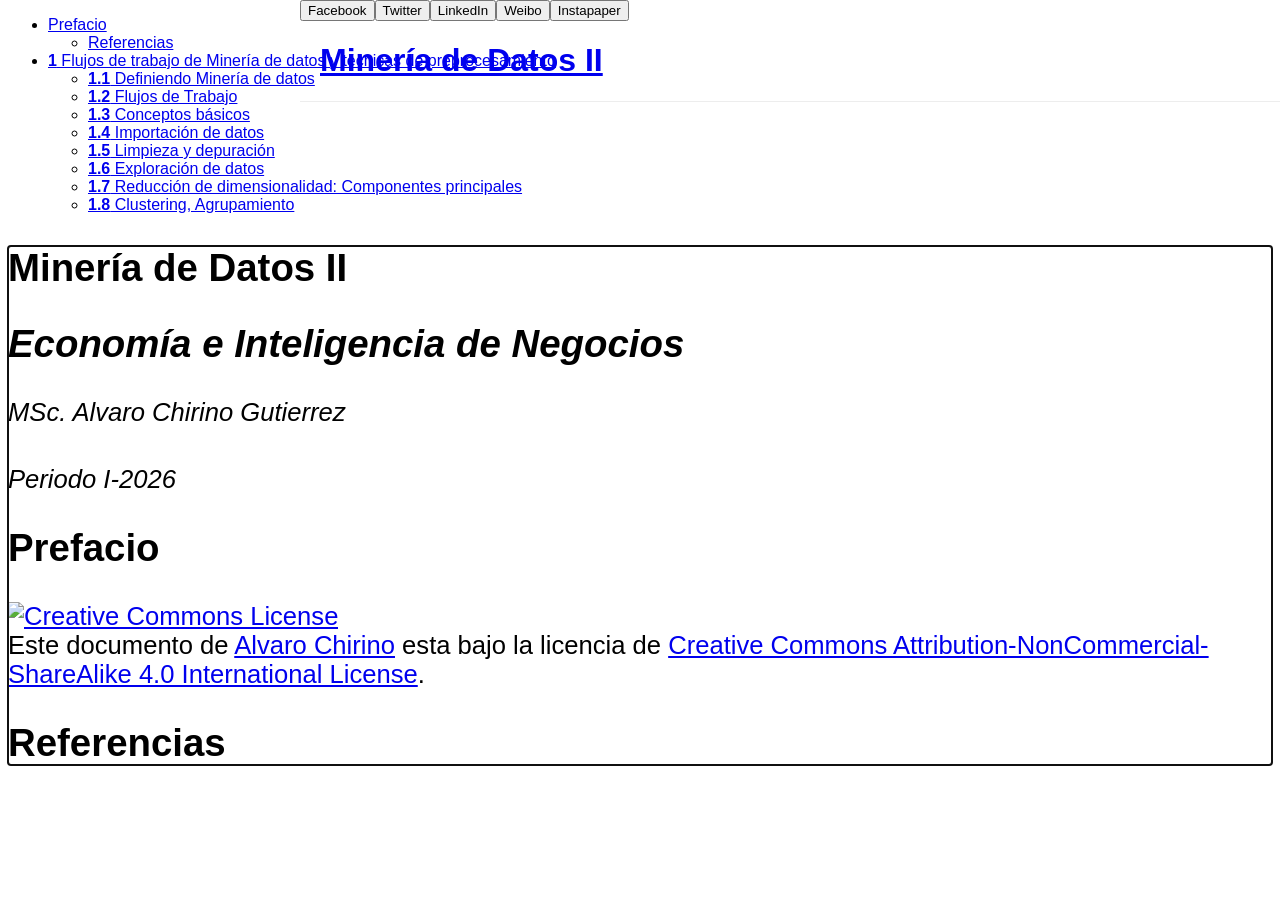
==== _book/index.html @ 36ab5aa5 "update0" ====
<!DOCTYPE html>
<html lang="" xml:lang="">
<head>

  <meta charset="utf-8" />
  <meta http-equiv="X-UA-Compatible" content="IE=edge" />
  <title>Minería de Datos II</title>
  <meta name="description" content="Apuntes para la materia de Minería de Datos II" />
  <meta name="generator" content="bookdown 0.37 and GitBook 2.6.7" />

  <meta property="og:title" content="Minería de Datos II" />
  <meta property="og:type" content="book" />
  
  <meta property="og:description" content="Apuntes para la materia de Minería de Datos II" />
  <meta name="github-repo" content="alvarolimber/md26" />

  <meta name="twitter:card" content="summary" />
  <meta name="twitter:title" content="Minería de Datos II" />
  
  <meta name="twitter:description" content="Apuntes para la materia de Minería de Datos II" />
  

<meta name="author" content="MSc. Alvaro Chirino Gutierrez" />



  <meta name="viewport" content="width=device-width, initial-scale=1" />
  <meta name="apple-mobile-web-app-capable" content="yes" />
  <meta name="apple-mobile-web-app-status-bar-style" content="black" />
  
  

<link rel="next" href="flujos-de-trabajo-de-minería-de-datos-y-técnicas-de-preprocesamiento.html"/>
<script src="libs/jquery-3.6.0/jquery-3.6.0.min.js"></script>
<script src="https://cdn.jsdelivr.net/npm/fuse.js@6.4.6/dist/fuse.min.js"></script>
<link href="libs/gitbook-2.6.7/css/style.css" rel="stylesheet" />
<link href="libs/gitbook-2.6.7/css/plugin-table.css" rel="stylesheet" />
<link href="libs/gitbook-2.6.7/css/plugin-bookdown.css" rel="stylesheet" />
<link href="libs/gitbook-2.6.7/css/plugin-highlight.css" rel="stylesheet" />
<link href="libs/gitbook-2.6.7/css/plugin-search.css" rel="stylesheet" />
<link href="libs/gitbook-2.6.7/css/plugin-fontsettings.css" rel="stylesheet" />
<link href="libs/gitbook-2.6.7/css/plugin-clipboard.css" rel="stylesheet" />








<link href="libs/anchor-sections-1.1.0/anchor-sections.css" rel="stylesheet" />
<link href="libs/anchor-sections-1.1.0/anchor-sections-hash.css" rel="stylesheet" />
<script src="libs/anchor-sections-1.1.0/anchor-sections.js"></script>


<style type="text/css">
html { -webkit-text-size-adjust: 100%; }
pre > code.sourceCode { white-space: pre; position: relative; }
pre > code.sourceCode > span { display: inline-block; line-height: 1.25; }
pre > code.sourceCode > span:empty { height: 1.2em; }
.sourceCode { overflow: visible; }
code.sourceCode > span { color: inherit; text-decoration: inherit; }
pre.sourceCode { margin: 0; }
@media screen {
div.sourceCode { overflow: auto; }
}
@media print {
pre > code.sourceCode { white-space: pre-wrap; }
pre > code.sourceCode > span { text-indent: -5em; padding-left: 5em; }
}
pre.numberSource code
  { counter-reset: source-line 0; }
pre.numberSource code > span
  { position: relative; left: -4em; counter-increment: source-line; }
pre.numberSource code > span > a:first-child::before
  { content: counter(source-line);
    position: relative; left: -1em; text-align: right; vertical-align: baseline;
    border: none; display: inline-block;
    -webkit-touch-callout: none; -webkit-user-select: none;
    -khtml-user-select: none; -moz-user-select: none;
    -ms-user-select: none; user-select: none;
    padding: 0 4px; width: 4em;
    color: #aaaaaa;
  }
pre.numberSource { margin-left: 3em; border-left: 1px solid #aaaaaa;  padding-left: 4px; }
div.sourceCode
  {   }
@media screen {
pre > code.sourceCode > span > a:first-child::before { text-decoration: underline; }
}
code span.al { color: #ff0000; font-weight: bold; } /* Alert */
code span.an { color: #60a0b0; font-weight: bold; font-style: italic; } /* Annotation */
code span.at { color: #7d9029; } /* Attribute */
code span.bn { color: #40a070; } /* BaseN */
code span.bu { color: #008000; } /* BuiltIn */
code span.cf { color: #007020; font-weight: bold; } /* ControlFlow */
code span.ch { color: #4070a0; } /* Char */
code span.cn { color: #880000; } /* Constant */
code span.co { color: #60a0b0; font-style: italic; } /* Comment */
code span.cv { color: #60a0b0; font-weight: bold; font-style: italic; } /* CommentVar */
code span.do { color: #ba2121; font-style: italic; } /* Documentation */
code span.dt { color: #902000; } /* DataType */
code span.dv { color: #40a070; } /* DecVal */
code span.er { color: #ff0000; font-weight: bold; } /* Error */
code span.ex { } /* Extension */
code span.fl { color: #40a070; } /* Float */
code span.fu { color: #06287e; } /* Function */
code span.im { color: #008000; font-weight: bold; } /* Import */
code span.in { color: #60a0b0; font-weight: bold; font-style: italic; } /* Information */
code span.kw { color: #007020; font-weight: bold; } /* Keyword */
code span.op { color: #666666; } /* Operator */
code span.ot { color: #007020; } /* Other */
code span.pp { color: #bc7a00; } /* Preprocessor */
code span.sc { color: #4070a0; } /* SpecialChar */
code span.ss { color: #bb6688; } /* SpecialString */
code span.st { color: #4070a0; } /* String */
code span.va { color: #19177c; } /* Variable */
code span.vs { color: #4070a0; } /* VerbatimString */
code span.wa { color: #60a0b0; font-weight: bold; font-style: italic; } /* Warning */
</style>

<style type="text/css">
  
  div.hanging-indent{margin-left: 1.5em; text-indent: -1.5em;}
</style>
<style type="text/css">
/* Used with Pandoc 2.11+ new --citeproc when CSL is used */
div.csl-bib-body { }
div.csl-entry {
  clear: both;
  margin-bottom: 0em;
}
.hanging div.csl-entry {
  margin-left:2em;
  text-indent:-2em;
}
div.csl-left-margin {
  min-width:2em;
  float:left;
}
div.csl-right-inline {
  margin-left:2em;
  padding-left:1em;
}
div.csl-indent {
  margin-left: 2em;
}
</style>

</head>

<body>



  <div class="book without-animation with-summary font-size-2 font-family-1" data-basepath=".">

    <div class="book-summary">
      <nav role="navigation">

<ul class="summary">
<li class="chapter" data-level="" data-path="index.html"><a href="index.html"><i class="fa fa-check"></i>Prefacio</a>
<ul>
<li class="chapter" data-level="" data-path="index.html"><a href="index.html#referencias"><i class="fa fa-check"></i>Referencias</a></li>
</ul></li>
<li class="chapter" data-level="1" data-path="index.html"><a href="#flujos-de-trabajo-de-miner%C3%ADa-de-datos-y-t%C3%A9cnicas-de-preprocesamiento"><i class="fa fa-check"></i><b>1</b> Flujos de trabajo de Minería de datos y técnicas de preprocesamiento</a>
<ul>
<li class="chapter" data-level="1.1" data-path="index.html"><a href="#definiendo-miner%C3%ADa-de-datos"><i class="fa fa-check"></i><b>1.1</b> Definiendo Minería de datos</a>
<ul>
<li class="chapter" data-level="1.1.1" data-path="index.html"><a href="#motivaci%C3%B3n-para-la-miner%C3%ADa-de-datos"><i class="fa fa-check"></i><b>1.1.1</b> Motivación para la Minería de datos</a></li>
</ul></li>
<li class="chapter" data-level="1.2" data-path="flujos-de-trabajo-de-minería-de-datos-y-técnicas-de-preprocesamiento.html"><a href="flujos-de-trabajo-de-minería-de-datos-y-técnicas-de-preprocesamiento.html"><i class="fa fa-check"></i><b>1.2</b> Flujos de Trabajo</a>
<ul>
<li class="chapter" data-level="1.2.1" data-path="flujos-de-trabajo-de-minería-de-datos-y-técnicas-de-preprocesamiento.html"><a href="flujos-de-trabajo-de-minería-de-datos-y-técnicas-de-preprocesamiento.html#kdd-knowledge-discovery-in-databases"><i class="fa fa-check"></i><b>1.2.1</b> KDD (Knowledge Discovery in Databases)</a></li>
<li class="chapter" data-level="1.2.2" data-path="flujos-de-trabajo-de-minería-de-datos-y-técnicas-de-preprocesamiento.html"><a href="flujos-de-trabajo-de-minería-de-datos-y-técnicas-de-preprocesamiento.html#crisp-dm-cross-industry-standard-process-for-data-mining"><i class="fa fa-check"></i><b>1.2.2</b> CRISP-DM (Cross-Industry Standard Process for Data Mining)</a></li>
<li class="chapter" data-level="1.2.3" data-path="flujos-de-trabajo-de-minería-de-datos-y-técnicas-de-preprocesamiento.html"><a href="flujos-de-trabajo-de-minería-de-datos-y-técnicas-de-preprocesamiento.html#semma"><i class="fa fa-check"></i><b>1.2.3</b> SEMMA</a></li>
<li class="chapter" data-level="1.2.4" data-path="flujos-de-trabajo-de-minería-de-datos-y-técnicas-de-preprocesamiento.html"><a href="flujos-de-trabajo-de-minería-de-datos-y-técnicas-de-preprocesamiento.html#osemn"><i class="fa fa-check"></i><b>1.2.4</b> OSEMN</a></li>
</ul></li>
<li class="chapter" data-level="1.3" data-path="index.html"><a href="#conceptos-b%C3%A1sicos"><i class="fa fa-check"></i><b>1.3</b> Conceptos básicos</a></li>
<li class="chapter" data-level="1.4" data-path="index.html"><a href="#importaci%C3%B3n-de-datos"><i class="fa fa-check"></i><b>1.4</b> Importación de datos</a>
<ul>
<li class="chapter" data-level="1.4.1" data-path="flujos-de-trabajo-de-minería-de-datos-y-técnicas-de-preprocesamiento.html"><a href="flujos-de-trabajo-de-minería-de-datos-y-técnicas-de-preprocesamiento.html#pasos-iniciales"><i class="fa fa-check"></i><b>1.4.1</b> Pasos iniciales</a></li>
</ul></li>
<li class="chapter" data-level="1.5" data-path="index.html"><a href="#limpieza-y-depuraci%C3%B3n"><i class="fa fa-check"></i><b>1.5</b> Limpieza y depuración</a>
<ul>
<li class="chapter" data-level="1.5.1" data-path="index.html"><a href="#transformaci%C3%B3n"><i class="fa fa-check"></i><b>1.5.1</b> Transformación</a></li>
</ul></li>
<li class="chapter" data-level="1.6" data-path="index.html"><a href="#exploraci%C3%B3n-de-datos"><i class="fa fa-check"></i><b>1.6</b> Exploración de datos</a>
<ul>
<li class="chapter" data-level="1.6.1" data-path="index.html"><a href="#exploraci%C3%B3n-y-calidad-de-los-datos"><i class="fa fa-check"></i><b>1.6.1</b> Exploración y calidad de los datos</a></li>
</ul></li>
<li class="chapter" data-level="1.7" data-path="index.html"><a href="#reducci%C3%B3n-de-dimensionalidad-componentes-principales"><i class="fa fa-check"></i><b>1.7</b> Reducción de dimensionalidad: Componentes principales</a></li>
<li class="chapter" data-level="1.8" data-path="flujos-de-trabajo-de-minería-de-datos-y-técnicas-de-preprocesamiento.html"><a href="flujos-de-trabajo-de-minería-de-datos-y-técnicas-de-preprocesamiento.html#clustering-agrupamiento"><i class="fa fa-check"></i><b>1.8</b> Clustering, Agrupamiento</a>
<ul>
<li class="chapter" data-level="1.8.1" data-path="flujos-de-trabajo-de-minería-de-datos-y-técnicas-de-preprocesamiento.html"><a href="flujos-de-trabajo-de-minería-de-datos-y-técnicas-de-preprocesamiento.html#medidas-de-disimilaridad"><i class="fa fa-check"></i><b>1.8.1</b> Medidas de (Di)similaridad</a></li>
<li class="chapter" data-level="1.8.2" data-path="index.html"><a href="#m%C3%A9todos-de-clustering"><i class="fa fa-check"></i><b>1.8.2</b> Métodos de clustering</a></li>
<li class="chapter" data-level="1.8.3" data-path="index.html"><a href="#k-center-clustering-no-jer%C3%A1rquicos"><i class="fa fa-check"></i><b>1.8.3</b> K-center Clustering (no jerárquicos)</a></li>
<li class="chapter" data-level="1.8.4" data-path="index.html"><a href="#cluster-jer%C3%A1rquico"><i class="fa fa-check"></i><b>1.8.4</b> Cluster Jerárquico</a></li>
<li class="chapter" data-level="1.8.5" data-path="index.html"><a href="#validaci%C3%B3n-cluster"><i class="fa fa-check"></i><b>1.8.5</b> Validación cluster</a></li>
</ul></li>
</ul></li>
</ul>

      </nav>
    </div>

    <div class="book-body">
      <div class="body-inner">
        <div class="book-header" role="navigation">
          <h1>
            <i class="fa fa-circle-o-notch fa-spin"></i><a href="./">Minería de Datos II</a>
          </h1>
        </div>

        <div class="page-wrapper" tabindex="-1" role="main">
          <div class="page-inner">

            <section class="normal" id="section-">
<div id="header">
<h1 class="title">Minería de Datos II</h1>
<h2 class="subtitle"><em>Economía e Inteligencia de Negocios</em></h2>
<p class="author"><em>MSc. Alvaro Chirino Gutierrez</em></p>
<p class="date"><em>Periodo I-2026</em></p>
</div>
<div id="prefacio" class="section level1 unnumbered hasAnchor">
<h1>Prefacio<a href="index.html#prefacio" class="anchor-section" aria-label="Anchor link to header"></a></h1>
<p><a rel="license" href="http://creativecommons.org/licenses/by-nc-sa/4.0/"><img alt="Creative Commons License" style="border-width:0" src="https://i.creativecommons.org/l/by-nc-sa/4.0/88x31.png" /></a><br />Este documento de <a href="https://twitter/alvarochirinog">Alvaro Chirino</a> esta bajo la licencia de <a rel="license" href="http://creativecommons.org/licenses/by-nc-sa/4.0/">Creative Commons Attribution-NonCommercial-ShareAlike 4.0 International License</a>.</p>
<div id="referencias" class="section level2 unnumbered hasAnchor">
<h2>Referencias<a href="index.html#referencias" class="anchor-section" aria-label="Anchor link to header"></a></h2>

</div>
</div>
            </section>

          </div>
        </div>
      </div>

<a href="flujos-de-trabajo-de-minería-de-datos-y-técnicas-de-preprocesamiento.html" class="navigation navigation-next navigation-unique" aria-label="Next page"><i class="fa fa-angle-right"></i></a>
    </div>
  </div>
<script src="libs/gitbook-2.6.7/js/app.min.js"></script>
<script src="libs/gitbook-2.6.7/js/clipboard.min.js"></script>
<script src="libs/gitbook-2.6.7/js/plugin-search.js"></script>
<script src="libs/gitbook-2.6.7/js/plugin-sharing.js"></script>
<script src="libs/gitbook-2.6.7/js/plugin-fontsettings.js"></script>
<script src="libs/gitbook-2.6.7/js/plugin-bookdown.js"></script>
<script src="libs/gitbook-2.6.7/js/jquery.highlight.js"></script>
<script src="libs/gitbook-2.6.7/js/plugin-clipboard.js"></script>
<script>
gitbook.require(["gitbook"], function(gitbook) {
gitbook.start({
  "sharing": {
    "github": false,
    "facebook": true,
    "twitter": true,
    "linkedin": false,
    "weibo": false,
    "instapaper": false,
    "vk": false,
    "whatsapp": false,
    "all": ["facebook", "twitter", "linkedin", "weibo", "instapaper"]
  },
  "fontsettings": {
    "theme": "white",
    "family": "sans",
    "size": 2
  },
  "edit": {
    "link": null,
    "text": null
  },
  "history": {
    "link": null,
    "text": null
  },
  "view": {
    "link": null,
    "text": null
  },
  "download": null,
  "search": {
    "engine": "fuse",
    "options": null
  },
  "toc": {
    "collapse": "subsection"
  }
});
});
</script>

<!-- dynamically load mathjax for compatibility with self-contained -->
<script>
  (function () {
    var script = document.createElement("script");
    script.type = "text/javascript";
    var src = "true";
    if (src === "" || src === "true") src = "https://cdnjs.cloudflare.com/ajax/libs/mathjax/2.7.9/latest.js?config=TeX-MML-AM_CHTML";
    if (location.protocol !== "file:")
      if (/^https?:/.test(src))
        src = src.replace(/^https?:/, '');
    script.src = src;
    document.getElementsByTagName("head")[0].appendChild(script);
  })();
</script>
</body>

</html>
---- _book/libs/gitbook-2.6.7/css/plugin-table.css ----
.book .book-body .page-wrapper .page-inner section.normal table{display:table;width:100%;border-collapse:collapse;border-spacing:0;overflow:auto}.book .book-body .page-wrapper .page-inner section.normal table td,.book .book-body .page-wrapper .page-inner section.normal table th{padding:6px 13px;border:1px solid #ddd}.book .book-body .page-wrapper .page-inner section.normal table tr{background-color:#fff;border-top:1px solid #ccc}.book .book-body .page-wrapper .page-inner section.normal table tr:nth-child(2n){background-color:#f8f8f8}.book .book-body .page-wrapper .page-inner section.normal table th{font-weight:700}
---- _book/libs/gitbook-2.6.7/css/plugin-bookdown.css ----
.book .book-header h1 {
  padding-left: 20px;
  padding-right: 20px;
}
.book .book-header.fixed {
  position: fixed;
  right: 0;
  top: 0;
  left: 0;
  border-bottom: 1px solid rgba(0,0,0,.07);
}
span.search-highlight {
  background-color: #ffff88;
}
@media (min-width: 600px) {
  .book.with-summary .book-header.fixed {
    left: 300px;
  }
}
@media (max-width: 1240px) {
  .book .book-body.fixed {
    top: 50px;
  }
  .book .book-body.fixed .body-inner {
    top: auto;
  }
}
@media (max-width: 600px) {
  .book.with-summary .book-header.fixed {
    left: calc(100% - 60px);
    min-width: 300px;
  }
  .book.with-summary .book-body {
    transform: none;
    left: calc(100% - 60px);
    min-width: 300px;
  }
  .book .book-body.fixed {
    top: 0;
  }
}

.book .book-body.fixed .body-inner {
  top: 50px;
}
.book .book-body .page-wrapper .page-inner section.normal sub, .book .book-body .page-wrapper .page-inner section.normal sup {
  font-size: 85%;
}

@media print {
  .book .book-summary, .book .book-body .book-header, .fa {
    display: none !important;
  }
  .book .book-body.fixed {
    left: 0px;
  }
  .book .book-body,.book .book-body .body-inner, .book.with-summary {
    overflow: visible !important;
  }
}
.kable_wrapper {
  border-spacing: 20px 0;
  border-collapse: separate;
  border: none;
  margin: auto;
}
.kable_wrapper > tbody > tr > td {
  vertical-align: top;
}
.book .book-body .page-wrapper .page-inner section.normal table tr.header {
  border-top-width: 2px;
}
.book .book-body .page-wrapper .page-inner section.normal table tr:last-child td {
  border-bottom-width: 2px;
}
.book .book-body .page-wrapper .page-inner section.normal table td, .book .book-body .page-wrapper .page-inner section.normal table th {
  border-left: none;
  border-right: none;
}
.book .book-body .page-wrapper .page-inner section.normal table.kable_wrapper > tbody > tr, .book .book-body .page-wrapper .page-inner section.normal table.kable_wrapper > tbody > tr > td {
  border-top: none;
}
.book .book-body .page-wrapper .page-inner section.normal table.kable_wrapper > tbody > tr:last-child > td {
    border-bottom: none;
}

div.theorem, div.lemma, div.corollary, div.proposition, div.conjecture {
  font-style: italic;
}
span.theorem, span.lemma, span.corollary, span.proposition, span.conjecture {
  font-style: normal;
}
div.proof>*:last-child:after {
  content: "\25a2";
  float: right;
}
.header-section-number {
  padding-right: .5em;
}
#header .multi-author {
  margin: 0.5em 0 -0.5em 0;
}
#header .date {
  margin-top: 1.5em;
}
---- _book/libs/gitbook-2.6.7/css/plugin-search.css ----
.book .book-summary .book-search {
  padding: 6px;
  background: transparent;
  position: absolute;
  top: -50px;
  left: 0px;
  right: 0px;
  transition: top 0.5s ease;
}
.book .book-summary .book-search input,
.book .book-summary .book-search input:focus,
.book .book-summary .book-search input:hover {
  width: 100%;
  background: transparent;
  border: 1px solid #ccc;
  box-shadow: none;
  outline: none;
  line-height: 22px;
  padding: 7px 4px;
  color: inherit;
  box-sizing: border-box;
}
.book.with-search .book-summary .book-search {
  top: 0px;
}
.book.with-search .book-summary ul.summary {
  top: 50px;
}
.with-search .summary li[data-level] a[href*=".html#"] {
  display: none;
}
---- _book/libs/gitbook-2.6.7/css/plugin-fontsettings.css ----
/*
 * Theme 1
 */
.color-theme-1 .dropdown-menu {
  background-color: #111111;
  border-color: #7e888b;
}
.color-theme-1 .dropdown-menu .dropdown-caret .caret-inner {
  border-bottom: 9px solid #111111;
}
.color-theme-1 .dropdown-menu .buttons {
  border-color: #7e888b;
}
.color-theme-1 .dropdown-menu .button {
  color: #afa790;
}
.color-theme-1 .dropdown-menu .button:hover {
  color: #73553c;
}
/*
 * Theme 2
 */
.color-theme-2 .dropdown-menu {
  background-color: #2d3143;
  border-color: #272a3a;
}
.color-theme-2 .dropdown-menu .dropdown-caret .caret-inner {
  border-bottom: 9px solid #2d3143;
}
.color-theme-2 .dropdown-menu .buttons {
  border-color: #272a3a;
}
.color-theme-2 .dropdown-menu .button {
  color: #62677f;
}
.color-theme-2 .dropdown-menu .button:hover {
  color: #f4f4f5;
}
.book .book-header .font-settings .font-enlarge {
  line-height: 30px;
  font-size: 1.4em;
}
.book .book-header .font-settings .font-reduce {
  line-height: 30px;
  font-size: 1em;
}

/* sidebar transition background */
div.book.color-theme-1 {
  background: #f3eacb;
}
.book.color-theme-1 .book-body {
  color: #704214;
  background: #f3eacb;
}
.book.color-theme-1 .book-body .page-wrapper .page-inner section {
  background: #f3eacb;
}

/* sidebar transition background */
div.book.color-theme-2 {
  background: #1c1f2b;
}

.book.color-theme-2 .book-body {
  color: #bdcadb;
  background: #1c1f2b;
}
.book.color-theme-2 .book-body .page-wrapper .page-inner section {
  background: #1c1f2b;
}
.book.font-size-0 .book-body .page-inner section {
  font-size: 1.2rem;
}
.book.font-size-1 .book-body .page-inner section {
  font-size: 1.4rem;
}
.book.font-size-2 .book-body .page-inner section {
  font-size: 1.6rem;
}
.book.font-size-3 .book-body .page-inner section {
  font-size: 2.2rem;
}
.book.font-size-4 .book-body .page-inner section {
  font-size: 4rem;
}
.book.font-family-0 {
  font-family: Georgia, serif;
}
.book.font-family-1 {
  font-family: "Helvetica Neue", Helvetica, Arial, sans-serif;
}
.book.color-theme-1 .book-body .page-wrapper .page-inner section.normal {
  color: #704214;
}
.book.color-theme-1 .book-body .page-wrapper .page-inner section.normal a {
  color: inherit;
}
.book.color-theme-1 .book-body .page-wrapper .page-inner section.normal h1,
.book.color-theme-1 .book-body .page-wrapper .page-inner section.normal h2,
.book.color-theme-1 .book-body .page-wrapper .page-inner section.normal h3,
.book.color-theme-1 .book-body .page-wrapper .page-inner section.normal h4,
.book.color-theme-1 .book-body .page-wrapper .page-inner section.normal h5,
.book.color-theme-1 .book-body .page-wrapper .page-inner section.normal h6 {
  color: inherit;
}
.book.color-theme-1 .book-body .page-wrapper .page-inner section.normal h1,
.book.color-theme-1 .book-body .page-wrapper .page-inner section.normal h2 {
  border-color: inherit;
}
.book.color-theme-1 .book-body .page-wrapper .page-inner section.normal h6 {
  color: inherit;
}
.book.color-theme-1 .book-body .page-wrapper .page-inner section.normal hr {
  background-color: inherit;
}
.book.color-theme-1 .book-body .page-wrapper .page-inner section.normal blockquote {
  border-color: #c4b29f;
  opacity: 0.9;
}
.book.color-theme-1 .book-body .page-wrapper .page-inner section.normal pre,
.book.color-theme-1 .book-body .page-wrapper .page-inner section.normal code {
  background: #fdf6e3;
  color: #657b83;
  border-color: #f8df9c;
}
.book.color-theme-1 .book-body .page-wrapper .page-inner section.normal .highlight {
  background-color: inherit;
}
.book.color-theme-1 .book-body .page-wrapper .page-inner section.normal table th,
.book.color-theme-1 .book-body .page-wrapper .page-inner section.normal table td {
  border-color: #f5d06c;
}
.book.color-theme-1 .book-body .page-wrapper .page-inner section.normal table tr {
  color: inherit;
  background-color: #fdf6e3;
  border-color: #444444;
}
.book.color-theme-1 .book-body .page-wrapper .page-inner section.normal table tr:nth-child(2n) {
  background-color: #fbeecb;
}
.book.color-theme-2 .book-body .page-wrapper .page-inner section.normal {
  color: #bdcadb;
}
.book.color-theme-2 .book-body .page-wrapper .page-inner section.normal a {
  color: #3eb1d0;
}
.book.color-theme-2 .book-body .page-wrapper .page-inner section.normal h1,
.book.color-theme-2 .book-body .page-wrapper .page-inner section.normal h2,
.book.color-theme-2 .book-body .page-wrapper .page-inner section.normal h3,
.book.color-theme-2 .book-body .page-wrapper .page-inner section.normal h4,
.book.color-theme-2 .book-body .page-wrapper .page-inner section.normal h5,
.book.color-theme-2 .book-body .page-wrapper .page-inner section.normal h6 {
  color: #fffffa;
}
.book.color-theme-2 .book-body .page-wrapper .page-inner section.normal h1,
.book.color-theme-2 .book-body .page-wrapper .page-inner section.normal h2 {
  border-color: #373b4e;
}
.book.color-theme-2 .book-body .page-wrapper .page-inner section.normal h6 {
  color: #373b4e;
}
.book.color-theme-2 .book-body .page-wrapper .page-inner section.normal hr {
  background-color: #373b4e;
}
.book.color-theme-2 .book-body .page-wrapper .page-inner section.normal blockquote {
  border-color: #373b4e;
}
.book.color-theme-2 .book-body .page-wrapper .page-inner section.normal pre,
.book.color-theme-2 .book-body .page-wrapper .page-inner section.normal code {
  color: #9dbed8;
  background: #2d3143;
  border-color: #2d3143;
}
.book.color-theme-2 .book-body .page-wrapper .page-inner section.normal .highlight {
  background-color: #282a39;
}
.book.color-theme-2 .book-body .page-wrapper .page-inner section.normal table th,
.book.color-theme-2 .book-body .page-wrapper .page-inner section.normal table td {
  border-color: #3b3f54;
}
.book.color-theme-2 .book-body .page-wrapper .page-inner section.normal table tr {
  color: #b6c2d2;
  background-color: #2d3143;
  border-color: #3b3f54;
}
.book.color-theme-2 .book-body .page-wrapper .page-inner section.normal table tr:nth-child(2n) {
  background-color: #35394b;
}
.book.color-theme-1 .book-header {
  color: #afa790;
  background: transparent;
}
.book.color-theme-1 .book-header .btn {
  color: #afa790;
}
.book.color-theme-1 .book-header .btn:hover {
  color: #73553c;
  background: none;
}
.book.color-theme-1 .book-header h1 {
  color: #704214;
}
.book.color-theme-2 .book-header {
  color: #7e888b;
  background: transparent;
}
.book.color-theme-2 .book-header .btn {
  color: #3b3f54;
}
.book.color-theme-2 .book-header .btn:hover {
  color: #fffff5;
  background: none;
}
.book.color-theme-2 .book-header h1 {
  color: #bdcadb;
}
.book.color-theme-1 .book-body .navigation {
  color: #afa790;
}
.book.color-theme-1 .book-body .navigation:hover {
  color: #73553c;
}
.book.color-theme-2 .book-body .navigation {
  color: #383f52;
}
.book.color-theme-2 .book-body .navigation:hover {
  color: #fffff5;
}
/*
 * Theme 1
 */
.book.color-theme-1 .book-summary {
  color: #afa790;
  background: #111111;
  border-right: 1px solid rgba(0, 0, 0, 0.07);
}
.book.color-theme-1 .book-summary .book-search {
  background: transparent;
}
.book.color-theme-1 .book-summary .book-search input,
.book.color-theme-1 .book-summary .book-search input:focus {
  border: 1px solid transparent;
}
.book.color-theme-1 .book-summary ul.summary li.divider {
  background: #7e888b;
  box-shadow: none;
}
.book.color-theme-1 .book-summary ul.summary li i.fa-check {
  color: #33cc33;
}
.book.color-theme-1 .book-summary ul.summary li.done > a {
  color: #877f6a;
}
.book.color-theme-1 .book-summary ul.summary li a,
.book.color-theme-1 .book-summary ul.summary li span {
  color: #877f6a;
  background: transparent;
  font-weight: normal;
}
.book.color-theme-1 .book-summary ul.summary li.active > a,
.book.color-theme-1 .book-summary ul.summary li a:hover {
  color: #704214;
  background: transparent;
  font-weight: normal;
}
/*
 * Theme 2
 */
.book.color-theme-2 .book-summary {
  color: #bcc1d2;
  background: #2d3143;
  border-right: none;
}
.book.color-theme-2 .book-summary .book-search {
  background: transparent;
}
.book.color-theme-2 .book-summary .book-search input,
.book.color-theme-2 .book-summary .book-search input:focus {
  border: 1px solid transparent;
}
.book.color-theme-2 .book-summary ul.summary li.divider {
  background: #272a3a;
  box-shadow: none;
}
.book.color-theme-2 .book-summary ul.summary li i.fa-check {
  color: #33cc33;
}
.book.color-theme-2 .book-summary ul.summary li.done > a {
  color: #62687f;
}
.book.color-theme-2 .book-summary ul.summary li a,
.book.color-theme-2 .book-summary ul.summary li span {
  color: #c1c6d7;
  background: transparent;
  font-weight: 600;
}
.book.color-theme-2 .book-summary ul.summary li.active > a,
.book.color-theme-2 .book-summary ul.summary li a:hover {
  color: #f4f4f5;
  background: #252737;
  font-weight: 600;
}
---- _book/libs/gitbook-2.6.7/css/plugin-clipboard.css ----
div.sourceCode {
  position: relative;
}

.copy-to-clipboard-button {
  position: absolute;
  right: 0;
  top: 0;
  visibility: hidden;
}

.copy-to-clipboard-button:focus {
  outline: 0;
}

div.sourceCode:hover > .copy-to-clipboard-button {
  visibility: visible;
}
---- _book/libs/anchor-sections-1.1.0/anchor-sections.css ----
/* Styles for section anchors */
a.anchor-section {margin-left: 10px; visibility: hidden; color: inherit;}
.hasAnchor:hover a.anchor-section {visibility: visible;}
ul > li > .anchor-section {display: none;}
---- _book/libs/anchor-sections-1.1.0/anchor-sections-hash.css ----
/* Styles for section anchors */
a.anchor-section::before {content: '#';font-size: 80%;}
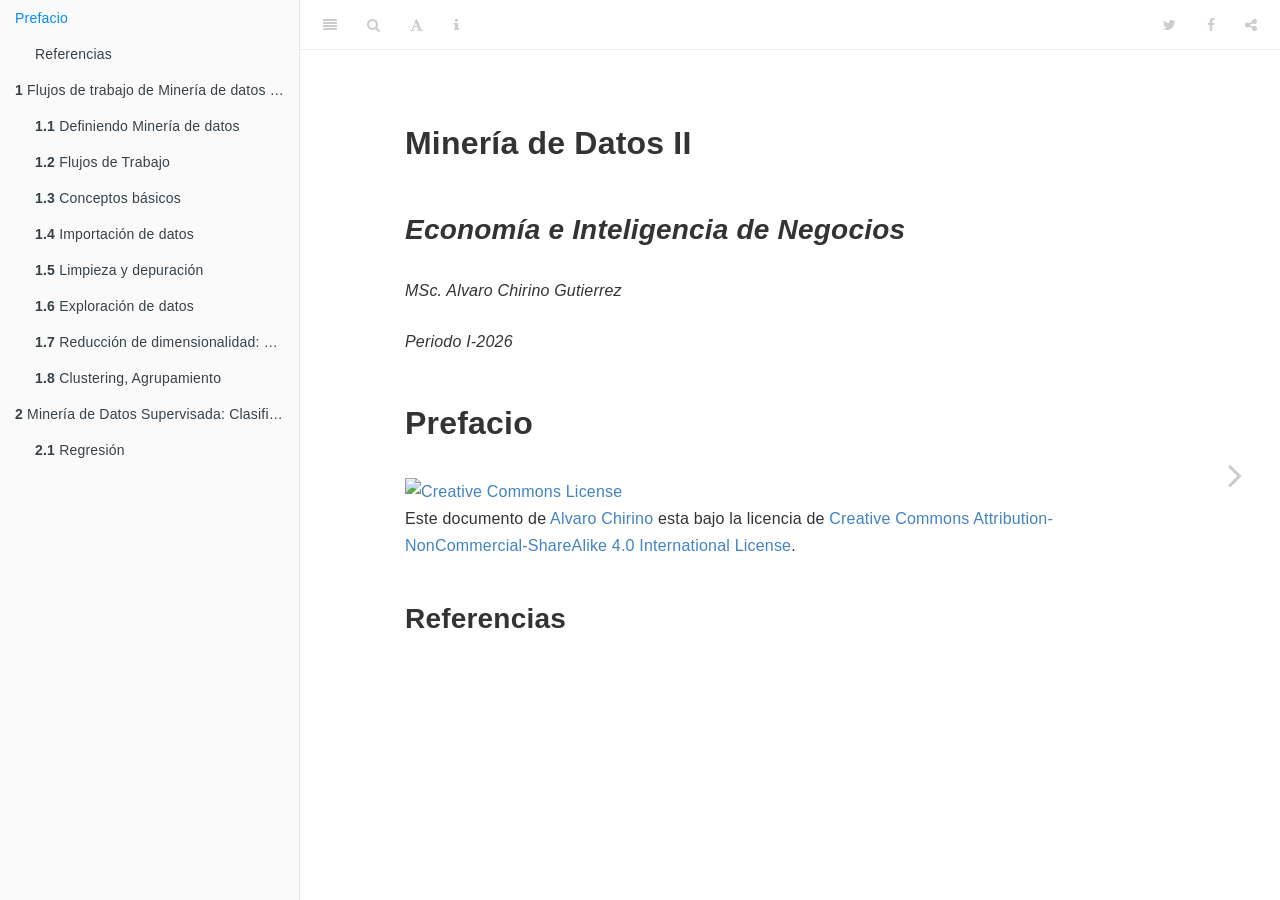
==== commit 19d37be3: "up 17mar" ====
--- a/_book/index.html
+++ b/_book/index.html
@@ -6,7 +6,7 @@
   <meta http-equiv="X-UA-Compatible" content="IE=edge" />
   <title>Minería de Datos II</title>
   <meta name="description" content="Apuntes para la materia de Minería de Datos II" />
-  <meta name="generator" content="bookdown 0.37 and GitBook 2.6.7" />
+  <meta name="generator" content="bookdown 0.46 and GitBook 2.6.7" />
 
   <meta property="og:title" content="Minería de Datos II" />
   <meta property="og:type" content="book" />
@@ -163,40 +163,52 @@
 <ul>
 <li class="chapter" data-level="" data-path="index.html"><a href="index.html#referencias"><i class="fa fa-check"></i>Referencias</a></li>
 </ul></li>
-<li class="chapter" data-level="1" data-path="index.html"><a href="#flujos-de-trabajo-de-miner%C3%ADa-de-datos-y-t%C3%A9cnicas-de-preprocesamiento"><i class="fa fa-check"></i><b>1</b> Flujos de trabajo de Minería de datos y técnicas de preprocesamiento</a>
-<ul>
-<li class="chapter" data-level="1.1" data-path="index.html"><a href="#definiendo-miner%C3%ADa-de-datos"><i class="fa fa-check"></i><b>1.1</b> Definiendo Minería de datos</a>
-<ul>
-<li class="chapter" data-level="1.1.1" data-path="index.html"><a href="#motivaci%C3%B3n-para-la-miner%C3%ADa-de-datos"><i class="fa fa-check"></i><b>1.1.1</b> Motivación para la Minería de datos</a></li>
-</ul></li>
-<li class="chapter" data-level="1.2" data-path="flujos-de-trabajo-de-minería-de-datos-y-técnicas-de-preprocesamiento.html"><a href="flujos-de-trabajo-de-minería-de-datos-y-técnicas-de-preprocesamiento.html"><i class="fa fa-check"></i><b>1.2</b> Flujos de Trabajo</a>
+<li class="chapter" data-level="1" data-path="flujos-de-trabajo-de-minería-de-datos-y-técnicas-de-preprocesamiento.html"><a href="flujos-de-trabajo-de-minería-de-datos-y-técnicas-de-preprocesamiento.html"><i class="fa fa-check"></i><b>1</b> Flujos de trabajo de Minería de datos y técnicas de preprocesamiento</a>
+<ul>
+<li class="chapter" data-level="1.1" data-path="flujos-de-trabajo-de-minería-de-datos-y-técnicas-de-preprocesamiento.html"><a href="flujos-de-trabajo-de-minería-de-datos-y-técnicas-de-preprocesamiento.html#definiendo-miner%C3%ADa-de-datos"><i class="fa fa-check"></i><b>1.1</b> Definiendo Minería de datos</a>
+<ul>
+<li class="chapter" data-level="1.1.1" data-path="flujos-de-trabajo-de-minería-de-datos-y-técnicas-de-preprocesamiento.html"><a href="flujos-de-trabajo-de-minería-de-datos-y-técnicas-de-preprocesamiento.html#motivaci%C3%B3n-para-la-miner%C3%ADa-de-datos"><i class="fa fa-check"></i><b>1.1.1</b> Motivación para la Minería de datos</a></li>
+</ul></li>
+<li class="chapter" data-level="1.2" data-path="flujos-de-trabajo-de-minería-de-datos-y-técnicas-de-preprocesamiento.html"><a href="flujos-de-trabajo-de-minería-de-datos-y-técnicas-de-preprocesamiento.html#flujos-de-trabajo"><i class="fa fa-check"></i><b>1.2</b> Flujos de Trabajo</a>
 <ul>
 <li class="chapter" data-level="1.2.1" data-path="flujos-de-trabajo-de-minería-de-datos-y-técnicas-de-preprocesamiento.html"><a href="flujos-de-trabajo-de-minería-de-datos-y-técnicas-de-preprocesamiento.html#kdd-knowledge-discovery-in-databases"><i class="fa fa-check"></i><b>1.2.1</b> KDD (Knowledge Discovery in Databases)</a></li>
 <li class="chapter" data-level="1.2.2" data-path="flujos-de-trabajo-de-minería-de-datos-y-técnicas-de-preprocesamiento.html"><a href="flujos-de-trabajo-de-minería-de-datos-y-técnicas-de-preprocesamiento.html#crisp-dm-cross-industry-standard-process-for-data-mining"><i class="fa fa-check"></i><b>1.2.2</b> CRISP-DM (Cross-Industry Standard Process for Data Mining)</a></li>
 <li class="chapter" data-level="1.2.3" data-path="flujos-de-trabajo-de-minería-de-datos-y-técnicas-de-preprocesamiento.html"><a href="flujos-de-trabajo-de-minería-de-datos-y-técnicas-de-preprocesamiento.html#semma"><i class="fa fa-check"></i><b>1.2.3</b> SEMMA</a></li>
 <li class="chapter" data-level="1.2.4" data-path="flujos-de-trabajo-de-minería-de-datos-y-técnicas-de-preprocesamiento.html"><a href="flujos-de-trabajo-de-minería-de-datos-y-técnicas-de-preprocesamiento.html#osemn"><i class="fa fa-check"></i><b>1.2.4</b> OSEMN</a></li>
 </ul></li>
-<li class="chapter" data-level="1.3" data-path="index.html"><a href="#conceptos-b%C3%A1sicos"><i class="fa fa-check"></i><b>1.3</b> Conceptos básicos</a></li>
-<li class="chapter" data-level="1.4" data-path="index.html"><a href="#importaci%C3%B3n-de-datos"><i class="fa fa-check"></i><b>1.4</b> Importación de datos</a>
+<li class="chapter" data-level="1.3" data-path="flujos-de-trabajo-de-minería-de-datos-y-técnicas-de-preprocesamiento.html"><a href="flujos-de-trabajo-de-minería-de-datos-y-técnicas-de-preprocesamiento.html#conceptos-b%C3%A1sicos"><i class="fa fa-check"></i><b>1.3</b> Conceptos básicos</a></li>
+<li class="chapter" data-level="1.4" data-path="flujos-de-trabajo-de-minería-de-datos-y-técnicas-de-preprocesamiento.html"><a href="flujos-de-trabajo-de-minería-de-datos-y-técnicas-de-preprocesamiento.html#importaci%C3%B3n-de-datos"><i class="fa fa-check"></i><b>1.4</b> Importación de datos</a>
 <ul>
 <li class="chapter" data-level="1.4.1" data-path="flujos-de-trabajo-de-minería-de-datos-y-técnicas-de-preprocesamiento.html"><a href="flujos-de-trabajo-de-minería-de-datos-y-técnicas-de-preprocesamiento.html#pasos-iniciales"><i class="fa fa-check"></i><b>1.4.1</b> Pasos iniciales</a></li>
 </ul></li>
-<li class="chapter" data-level="1.5" data-path="index.html"><a href="#limpieza-y-depuraci%C3%B3n"><i class="fa fa-check"></i><b>1.5</b> Limpieza y depuración</a>
-<ul>
-<li class="chapter" data-level="1.5.1" data-path="index.html"><a href="#transformaci%C3%B3n"><i class="fa fa-check"></i><b>1.5.1</b> Transformación</a></li>
-</ul></li>
-<li class="chapter" data-level="1.6" data-path="index.html"><a href="#exploraci%C3%B3n-de-datos"><i class="fa fa-check"></i><b>1.6</b> Exploración de datos</a>
-<ul>
-<li class="chapter" data-level="1.6.1" data-path="index.html"><a href="#exploraci%C3%B3n-y-calidad-de-los-datos"><i class="fa fa-check"></i><b>1.6.1</b> Exploración y calidad de los datos</a></li>
-</ul></li>
-<li class="chapter" data-level="1.7" data-path="index.html"><a href="#reducci%C3%B3n-de-dimensionalidad-componentes-principales"><i class="fa fa-check"></i><b>1.7</b> Reducción de dimensionalidad: Componentes principales</a></li>
+<li class="chapter" data-level="1.5" data-path="flujos-de-trabajo-de-minería-de-datos-y-técnicas-de-preprocesamiento.html"><a href="flujos-de-trabajo-de-minería-de-datos-y-técnicas-de-preprocesamiento.html#limpieza-y-depuraci%C3%B3n"><i class="fa fa-check"></i><b>1.5</b> Limpieza y depuración</a>
+<ul>
+<li class="chapter" data-level="1.5.1" data-path="flujos-de-trabajo-de-minería-de-datos-y-técnicas-de-preprocesamiento.html"><a href="flujos-de-trabajo-de-minería-de-datos-y-técnicas-de-preprocesamiento.html#transformaci%C3%B3n"><i class="fa fa-check"></i><b>1.5.1</b> Transformación</a></li>
+</ul></li>
+<li class="chapter" data-level="1.6" data-path="flujos-de-trabajo-de-minería-de-datos-y-técnicas-de-preprocesamiento.html"><a href="flujos-de-trabajo-de-minería-de-datos-y-técnicas-de-preprocesamiento.html#exploraci%C3%B3n-de-datos"><i class="fa fa-check"></i><b>1.6</b> Exploración de datos</a>
+<ul>
+<li class="chapter" data-level="1.6.1" data-path="flujos-de-trabajo-de-minería-de-datos-y-técnicas-de-preprocesamiento.html"><a href="flujos-de-trabajo-de-minería-de-datos-y-técnicas-de-preprocesamiento.html#exploraci%C3%B3n-y-calidad-de-los-datos"><i class="fa fa-check"></i><b>1.6.1</b> Exploración y calidad de los datos</a></li>
+</ul></li>
+<li class="chapter" data-level="1.7" data-path="flujos-de-trabajo-de-minería-de-datos-y-técnicas-de-preprocesamiento.html"><a href="flujos-de-trabajo-de-minería-de-datos-y-técnicas-de-preprocesamiento.html#reducci%C3%B3n-de-dimensionalidad-componentes-principales"><i class="fa fa-check"></i><b>1.7</b> Reducción de dimensionalidad: Componentes principales</a></li>
 <li class="chapter" data-level="1.8" data-path="flujos-de-trabajo-de-minería-de-datos-y-técnicas-de-preprocesamiento.html"><a href="flujos-de-trabajo-de-minería-de-datos-y-técnicas-de-preprocesamiento.html#clustering-agrupamiento"><i class="fa fa-check"></i><b>1.8</b> Clustering, Agrupamiento</a>
 <ul>
 <li class="chapter" data-level="1.8.1" data-path="flujos-de-trabajo-de-minería-de-datos-y-técnicas-de-preprocesamiento.html"><a href="flujos-de-trabajo-de-minería-de-datos-y-técnicas-de-preprocesamiento.html#medidas-de-disimilaridad"><i class="fa fa-check"></i><b>1.8.1</b> Medidas de (Di)similaridad</a></li>
-<li class="chapter" data-level="1.8.2" data-path="index.html"><a href="#m%C3%A9todos-de-clustering"><i class="fa fa-check"></i><b>1.8.2</b> Métodos de clustering</a></li>
-<li class="chapter" data-level="1.8.3" data-path="index.html"><a href="#k-center-clustering-no-jer%C3%A1rquicos"><i class="fa fa-check"></i><b>1.8.3</b> K-center Clustering (no jerárquicos)</a></li>
-<li class="chapter" data-level="1.8.4" data-path="index.html"><a href="#cluster-jer%C3%A1rquico"><i class="fa fa-check"></i><b>1.8.4</b> Cluster Jerárquico</a></li>
-<li class="chapter" data-level="1.8.5" data-path="index.html"><a href="#validaci%C3%B3n-cluster"><i class="fa fa-check"></i><b>1.8.5</b> Validación cluster</a></li>
+<li class="chapter" data-level="1.8.2" data-path="flujos-de-trabajo-de-minería-de-datos-y-técnicas-de-preprocesamiento.html"><a href="flujos-de-trabajo-de-minería-de-datos-y-técnicas-de-preprocesamiento.html#m%C3%A9todos-de-clustering"><i class="fa fa-check"></i><b>1.8.2</b> Métodos de clustering</a></li>
+<li class="chapter" data-level="1.8.3" data-path="flujos-de-trabajo-de-minería-de-datos-y-técnicas-de-preprocesamiento.html"><a href="flujos-de-trabajo-de-minería-de-datos-y-técnicas-de-preprocesamiento.html#k-center-clustering-no-jer%C3%A1rquicos"><i class="fa fa-check"></i><b>1.8.3</b> K-center Clustering (no jerárquicos)</a></li>
+<li class="chapter" data-level="1.8.4" data-path="flujos-de-trabajo-de-minería-de-datos-y-técnicas-de-preprocesamiento.html"><a href="flujos-de-trabajo-de-minería-de-datos-y-técnicas-de-preprocesamiento.html#cluster-jer%C3%A1rquico"><i class="fa fa-check"></i><b>1.8.4</b> Cluster Jerárquico</a></li>
+<li class="chapter" data-level="1.8.5" data-path="flujos-de-trabajo-de-minería-de-datos-y-técnicas-de-preprocesamiento.html"><a href="flujos-de-trabajo-de-minería-de-datos-y-técnicas-de-preprocesamiento.html#validaci%C3%B3n-cluster"><i class="fa fa-check"></i><b>1.8.5</b> Validación cluster</a></li>
+<li class="chapter" data-level="1.8.6" data-path="flujos-de-trabajo-de-minería-de-datos-y-técnicas-de-preprocesamiento.html"><a href="flujos-de-trabajo-de-minería-de-datos-y-técnicas-de-preprocesamiento.html#ejercicio-pr%C3%A1ctico-segmentaci%C3%B3n-de-perfiles-acad%C3%A9micos-para-admisi%C3%B3n-universitaria"><i class="fa fa-check"></i><b>1.8.6</b> Ejercicio Práctico: Segmentación de Perfiles Académicos para Admisión Universitaria</a></li>
+</ul></li>
+</ul></li>
+<li class="chapter" data-level="2" data-path="minería-de-datos-supervisada-clasificación-y-predicción.html"><a href="minería-de-datos-supervisada-clasificación-y-predicción.html"><i class="fa fa-check"></i><b>2</b> Minería de Datos Supervisada: Clasificación y Predicción</a>
+<ul>
+<li class="chapter" data-level="2.1" data-path="minería-de-datos-supervisada-clasificación-y-predicción.html"><a href="minería-de-datos-supervisada-clasificación-y-predicción.html#regresi%C3%B3n"><i class="fa fa-check"></i><b>2.1</b> Regresión</a>
+<ul>
+<li class="chapter" data-level="2.1.1" data-path="minería-de-datos-supervisada-clasificación-y-predicción.html"><a href="minería-de-datos-supervisada-clasificación-y-predicción.html#pasos-para-la-implementaci%C3%B3n-de-una-regresi%C3%B3n"><i class="fa fa-check"></i><b>2.1.1</b> Pasos para la implementación de una regresión</a></li>
+<li class="chapter" data-level="2.1.2" data-path="minería-de-datos-supervisada-clasificación-y-predicción.html"><a href="minería-de-datos-supervisada-clasificación-y-predicción.html#regresi%C3%B3n-lineal"><i class="fa fa-check"></i><b>2.1.2</b> Regresión lineal</a></li>
+<li class="chapter" data-level="2.1.3" data-path="minería-de-datos-supervisada-clasificación-y-predicción.html"><a href="minería-de-datos-supervisada-clasificación-y-predicción.html#probit-y-logit"><i class="fa fa-check"></i><b>2.1.3</b> Probit y Logit</a></li>
+<li class="chapter" data-level="2.1.4" data-path="minería-de-datos-supervisada-clasificación-y-predicción.html"><a href="minería-de-datos-supervisada-clasificación-y-predicción.html#regresi%C3%B3n-cuant%C3%ADlica"><i class="fa fa-check"></i><b>2.1.4</b> Regresión Cuantílica</a></li>
+<li class="chapter" data-level="2.1.5" data-path="minería-de-datos-supervisada-clasificación-y-predicción.html"><a href="minería-de-datos-supervisada-clasificación-y-predicción.html#recomendaci%C3%B3n"><i class="fa fa-check"></i><b>2.1.5</b> Recomendación</a></li>
 </ul></li>
 </ul></li>
 </ul>
--- a/_book/libs/gitbook-2.6.7/css/plugin-highlight.css
+++ b/_book/libs/gitbook-2.6.7/css/plugin-highlight.css
@@ -0,0 +1,426 @@
+.book .book-body .page-wrapper .page-inner section.normal pre,
+.book .book-body .page-wrapper .page-inner section.normal code {
+  /* http://jmblog.github.com/color-themes-for-google-code-highlightjs */
+  /* Tomorrow Comment */
+  /* Tomorrow Red */
+  /* Tomorrow Orange */
+  /* Tomorrow Yellow */
+  /* Tomorrow Green */
+  /* Tomorrow Aqua */
+  /* Tomorrow Blue */
+  /* Tomorrow Purple */
+}
+.book .book-body .page-wrapper .page-inner section.normal pre .hljs-comment,
+.book .book-body .page-wrapper .page-inner section.normal code .hljs-comment,
+.book .book-body .page-wrapper .page-inner section.normal pre .hljs-title,
+.book .book-body .page-wrapper .page-inner section.normal code .hljs-title {
+  color: #8e908c;
+}
+.book .book-body .page-wrapper .page-inner section.normal pre .hljs-variable,
+.book .book-body .page-wrapper .page-inner section.normal code .hljs-variable,
+.book .book-body .page-wrapper .page-inner section.normal pre .hljs-attribute,
+.book .book-body .page-wrapper .page-inner section.normal code .hljs-attribute,
+.book .book-body .page-wrapper .page-inner section.normal pre .hljs-tag,
+.book .book-body .page-wrapper .page-inner section.normal code .hljs-tag,
+.book .book-body .page-wrapper .page-inner section.normal pre .hljs-regexp,
+.book .book-body .page-wrapper .page-inner section.normal code .hljs-regexp,
+.book .book-body .page-wrapper .page-inner section.normal pre .ruby .hljs-constant,
+.book .book-body .page-wrapper .page-inner section.normal code .ruby .hljs-constant,
+.book .book-body .page-wrapper .page-inner section.normal pre .xml .hljs-tag .hljs-title,
+.book .book-body .page-wrapper .page-inner section.normal code .xml .hljs-tag .hljs-title,
+.book .book-body .page-wrapper .page-inner section.normal pre .xml .hljs-pi,
+.book .book-body .page-wrapper .page-inner section.normal code .xml .hljs-pi,
+.book .book-body .page-wrapper .page-inner section.normal pre .xml .hljs-doctype,
+.book .book-body .page-wrapper .page-inner section.normal code .xml .hljs-doctype,
+.book .book-body .page-wrapper .page-inner section.normal pre .html .hljs-doctype,
+.book .book-body .page-wrapper .page-inner section.normal code .html .hljs-doctype,
+.book .book-body .page-wrapper .page-inner section.normal pre .css .hljs-id,
+.book .book-body .page-wrapper .page-inner section.normal code .css .hljs-id,
+.book .book-body .page-wrapper .page-inner section.normal pre .css .hljs-class,
+.book .book-body .page-wrapper .page-inner section.normal code .css .hljs-class,
+.book .book-body .page-wrapper .page-inner section.normal pre .css .hljs-pseudo,
+.book .book-body .page-wrapper .page-inner section.normal code .css .hljs-pseudo {
+  color: #c82829;
+}
+.book .book-body .page-wrapper .page-inner section.normal pre .hljs-number,
+.book .book-body .page-wrapper .page-inner section.normal code .hljs-number,
+.book .book-body .page-wrapper .page-inner section.normal pre .hljs-preprocessor,
+.book .book-body .page-wrapper .page-inner section.normal code .hljs-preprocessor,
+.book .book-body .page-wrapper .page-inner section.normal pre .hljs-pragma,
+.book .book-body .page-wrapper .page-inner section.normal code .hljs-pragma,
+.book .book-body .page-wrapper .page-inner section.normal pre .hljs-built_in,
+.book .book-body .page-wrapper .page-inner section.normal code .hljs-built_in,
+.book .book-body .page-wrapper .page-inner section.normal pre .hljs-literal,
+.book .book-body .page-wrapper .page-inner section.normal code .hljs-literal,
+.book .book-body .page-wrapper .page-inner section.normal pre .hljs-params,
+.book .book-body .page-wrapper .page-inner section.normal code .hljs-params,
+.book .book-body .page-wrapper .page-inner section.normal pre .hljs-constant,
+.book .book-body .page-wrapper .page-inner section.normal code .hljs-constant {
+  color: #f5871f;
+}
+.book .book-body .page-wrapper .page-inner section.normal pre .ruby .hljs-class .hljs-title,
+.book .book-body .page-wrapper .page-inner section.normal code .ruby .hljs-class .hljs-title,
+.book .book-body .page-wrapper .page-inner section.normal pre .css .hljs-rules .hljs-attribute,
+.book .book-body .page-wrapper .page-inner section.normal code .css .hljs-rules .hljs-attribute {
+  color: #eab700;
+}
+.book .book-body .page-wrapper .page-inner section.normal pre .hljs-string,
+.book .book-body .page-wrapper .page-inner section.normal code .hljs-string,
+.book .book-body .page-wrapper .page-inner section.normal pre .hljs-value,
+.book .book-body .page-wrapper .page-inner section.normal code .hljs-value,
+.book .book-body .page-wrapper .page-inner section.normal pre .hljs-inheritance,
+.book .book-body .page-wrapper .page-inner section.normal code .hljs-inheritance,
+.book .book-body .page-wrapper .page-inner section.normal pre .hljs-header,
+.book .book-body .page-wrapper .page-inner section.normal code .hljs-header,
+.book .book-body .page-wrapper .page-inner section.normal pre .ruby .hljs-symbol,
+.book .book-body .page-wrapper .page-inner section.normal code .ruby .hljs-symbol,
+.book .book-body .page-wrapper .page-inner section.normal pre .xml .hljs-cdata,
+.book .book-body .page-wrapper .page-inner section.normal code .xml .hljs-cdata {
+  color: #718c00;
+}
+.book .book-body .page-wrapper .page-inner section.normal pre .css .hljs-hexcolor,
+.book .book-body .page-wrapper .page-inner section.normal code .css .hljs-hexcolor {
+  color: #3e999f;
+}
+.book .book-body .page-wrapper .page-inner section.normal pre .hljs-function,
+.book .book-body .page-wrapper .page-inner section.normal code .hljs-function,
+.book .book-body .page-wrapper .page-inner section.normal pre .python .hljs-decorator,
+.book .book-body .page-wrapper .page-inner section.normal code .python .hljs-decorator,
+.book .book-body .page-wrapper .page-inner section.normal pre .python .hljs-title,
+.book .book-body .page-wrapper .page-inner section.normal code .python .hljs-title,
+.book .book-body .page-wrapper .page-inner section.normal pre .ruby .hljs-function .hljs-title,
+.book .book-body .page-wrapper .page-inner section.normal code .ruby .hljs-function .hljs-title,
+.book .book-body .page-wrapper .page-inner section.normal pre .ruby .hljs-title .hljs-keyword,
+.book .book-body .page-wrapper .page-inner section.normal code .ruby .hljs-title .hljs-keyword,
+.book .book-body .page-wrapper .page-inner section.normal pre .perl .hljs-sub,
+.book .book-body .page-wrapper .page-inner section.normal code .perl .hljs-sub,
+.book .book-body .page-wrapper .page-inner section.normal pre .javascript .hljs-title,
+.book .book-body .page-wrapper .page-inner section.normal code .javascript .hljs-title,
+.book .book-body .page-wrapper .page-inner section.normal pre .coffeescript .hljs-title,
+.book .book-body .page-wrapper .page-inner section.normal code .coffeescript .hljs-title {
+  color: #4271ae;
+}
+.book .book-body .page-wrapper .page-inner section.normal pre .hljs-keyword,
+.book .book-body .page-wrapper .page-inner section.normal code .hljs-keyword,
+.book .book-body .page-wrapper .page-inner section.normal pre .javascript .hljs-function,
+.book .book-body .page-wrapper .page-inner section.normal code .javascript .hljs-function {
+  color: #8959a8;
+}
+.book .book-body .page-wrapper .page-inner section.normal pre .hljs,
+.book .book-body .page-wrapper .page-inner section.normal code .hljs {
+  display: block;
+  background: white;
+  color: #4d4d4c;
+  padding: 0.5em;
+}
+.book .book-body .page-wrapper .page-inner section.normal pre .coffeescript .javascript,
+.book .book-body .page-wrapper .page-inner section.normal code .coffeescript .javascript,
+.book .book-body .page-wrapper .page-inner section.normal pre .javascript .xml,
+.book .book-body .page-wrapper .page-inner section.normal code .javascript .xml,
+.book .book-body .page-wrapper .page-inner section.normal pre .tex .hljs-formula,
+.book .book-body .page-wrapper .page-inner section.normal code .tex .hljs-formula,
+.book .book-body .page-wrapper .page-inner section.normal pre .xml .javascript,
+.book .book-body .page-wrapper .page-inner section.normal code .xml .javascript,
+.book .book-body .page-wrapper .page-inner section.normal pre .xml .vbscript,
+.book .book-body .page-wrapper .page-inner section.normal code .xml .vbscript,
+.book .book-body .page-wrapper .page-inner section.normal pre .xml .css,
+.book .book-body .page-wrapper .page-inner section.normal code .xml .css,
+.book .book-body .page-wrapper .page-inner section.normal pre .xml .hljs-cdata,
+.book .book-body .page-wrapper .page-inner section.normal code .xml .hljs-cdata {
+  opacity: 0.5;
+}
+.book.color-theme-1 .book-body .page-wrapper .page-inner section.normal pre,
+.book.color-theme-1 .book-body .page-wrapper .page-inner section.normal code {
+  /*
+
+Original Style from ethanschoonover.com/solarized (c) Jeremy Hull <sourdrums@gmail.com>
+
+*/
+  /* Solarized Green */
+  /* Solarized Cyan */
+  /* Solarized Blue */
+  /* Solarized Yellow */
+  /* Solarized Orange */
+  /* Solarized Red */
+  /* Solarized Violet */
+}
+.book.color-theme-1 .book-body .page-wrapper .page-inner section.normal pre .hljs,
+.book.color-theme-1 .book-body .page-wrapper .page-inner section.normal code .hljs {
+  display: block;
+  padding: 0.5em;
+  background: #fdf6e3;
+  color: #657b83;
+}
+.book.color-theme-1 .book-body .page-wrapper .page-inner section.normal pre .hljs-comment,
+.book.color-theme-1 .book-body .page-wrapper .page-inner section.normal code .hljs-comment,
+.book.color-theme-1 .book-body .page-wrapper .page-inner section.normal pre .hljs-template_comment,
+.book.color-theme-1 .book-body .page-wrapper .page-inner section.normal code .hljs-template_comment,
+.book.color-theme-1 .book-body .page-wrapper .page-inner section.normal pre .diff .hljs-header,
+.book.color-theme-1 .book-body .page-wrapper .page-inner section.normal code .diff .hljs-header,
+.book.color-theme-1 .book-body .page-wrapper .page-inner section.normal pre .hljs-doctype,
+.book.color-theme-1 .book-body .page-wrapper .page-inner section.normal code .hljs-doctype,
+.book.color-theme-1 .book-body .page-wrapper .page-inner section.normal pre .hljs-pi,
+.book.color-theme-1 .book-body .page-wrapper .page-inner section.normal code .hljs-pi,
+.book.color-theme-1 .book-body .page-wrapper .page-inner section.normal pre .lisp .hljs-string,
+.book.color-theme-1 .book-body .page-wrapper .page-inner section.normal code .lisp .hljs-string,
+.book.color-theme-1 .book-body .page-wrapper .page-inner section.normal pre .hljs-javadoc,
+.book.color-theme-1 .book-body .page-wrapper .page-inner section.normal code .hljs-javadoc {
+  color: #93a1a1;
+}
+.book.color-theme-1 .book-body .page-wrapper .page-inner section.normal pre .hljs-keyword,
+.book.color-theme-1 .book-body .page-wrapper .page-inner section.normal code .hljs-keyword,
+.book.color-theme-1 .book-body .page-wrapper .page-inner section.normal pre .hljs-winutils,
+.book.color-theme-1 .book-body .page-wrapper .page-inner section.normal code .hljs-winutils,
+.book.color-theme-1 .book-body .page-wrapper .page-inner section.normal pre .method,
+.book.color-theme-1 .book-body .page-wrapper .page-inner section.normal code .method,
+.book.color-theme-1 .book-body .page-wrapper .page-inner section.normal pre .hljs-addition,
+.book.color-theme-1 .book-body .page-wrapper .page-inner section.normal code .hljs-addition,
+.book.color-theme-1 .book-body .page-wrapper .page-inner section.normal pre .css .hljs-tag,
+.book.color-theme-1 .book-body .page-wrapper .page-inner section.normal code .css .hljs-tag,
+.book.color-theme-1 .book-body .page-wrapper .page-inner section.normal pre .hljs-request,
+.book.color-theme-1 .book-body .page-wrapper .page-inner section.normal code .hljs-request,
+.book.color-theme-1 .book-body .page-wrapper .page-inner section.normal pre .hljs-status,
+.book.color-theme-1 .book-body .page-wrapper .page-inner section.normal code .hljs-status,
+.book.color-theme-1 .book-body .page-wrapper .page-inner section.normal pre .nginx .hljs-title,
+.book.color-theme-1 .book-body .page-wrapper .page-inner section.normal code .nginx .hljs-title {
+  color: #859900;
+}
+.book.color-theme-1 .book-body .page-wrapper .page-inner section.normal pre .hljs-number,
+.book.color-theme-1 .book-body .page-wrapper .page-inner section.normal code .hljs-number,
+.book.color-theme-1 .book-body .page-wrapper .page-inner section.normal pre .hljs-command,
+.book.color-theme-1 .book-body .page-wrapper .page-inner section.normal code .hljs-command,
+.book.color-theme-1 .book-body .page-wrapper .page-inner section.normal pre .hljs-string,
+.book.color-theme-1 .book-body .page-wrapper .page-inner section.normal code .hljs-string,
+.book.color-theme-1 .book-body .page-wrapper .page-inner section.normal pre .hljs-tag .hljs-value,
+.book.color-theme-1 .book-body .page-wrapper .page-inner section.normal code .hljs-tag .hljs-value,
+.book.color-theme-1 .book-body .page-wrapper .page-inner section.normal pre .hljs-rules .hljs-value,
+.book.color-theme-1 .book-body .page-wrapper .page-inner section.normal code .hljs-rules .hljs-value,
+.book.color-theme-1 .book-body .page-wrapper .page-inner section.normal pre .hljs-phpdoc,
+.book.color-theme-1 .book-body .page-wrapper .page-inner section.normal code .hljs-phpdoc,
+.book.color-theme-1 .book-body .page-wrapper .page-inner section.normal pre .tex .hljs-formula,
+.book.color-theme-1 .book-body .page-wrapper .page-inner section.normal code .tex .hljs-formula,
+.book.color-theme-1 .book-body .page-wrapper .page-inner section.normal pre .hljs-regexp,
+.book.color-theme-1 .book-body .page-wrapper .page-inner section.normal code .hljs-regexp,
+.book.color-theme-1 .book-body .page-wrapper .page-inner section.normal pre .hljs-hexcolor,
+.book.color-theme-1 .book-body .page-wrapper .page-inner section.normal code .hljs-hexcolor,
+.book.color-theme-1 .book-body .page-wrapper .page-inner section.normal pre .hljs-link_url,
+.book.color-theme-1 .book-body .page-wrapper .page-inner section.normal code .hljs-link_url {
+  color: #2aa198;
+}
+.book.color-theme-1 .book-body .page-wrapper .page-inner section.normal pre .hljs-title,
+.book.color-theme-1 .book-body .page-wrapper .page-inner section.normal code .hljs-title,
+.book.color-theme-1 .book-body .page-wrapper .page-inner section.normal pre .hljs-localvars,
+.book.color-theme-1 .book-body .page-wrapper .page-inner section.normal code .hljs-localvars,
+.book.color-theme-1 .book-body .page-wrapper .page-inner section.normal pre .hljs-chunk,
+.book.color-theme-1 .book-body .page-wrapper .page-inner section.normal code .hljs-chunk,
+.book.color-theme-1 .book-body .page-wrapper .page-inner section.normal pre .hljs-decorator,
+.book.color-theme-1 .book-body .page-wrapper .page-inner section.normal code .hljs-decorator,
+.book.color-theme-1 .book-body .page-wrapper .page-inner section.normal pre .hljs-built_in,
+.book.color-theme-1 .book-body .page-wrapper .page-inner section.normal code .hljs-built_in,
+.book.color-theme-1 .book-body .page-wrapper .page-inner section.normal pre .hljs-identifier,
+.book.color-theme-1 .book-body .page-wrapper .page-inner section.normal code .hljs-identifier,
+.book.color-theme-1 .book-body .page-wrapper .page-inner section.normal pre .vhdl .hljs-literal,
+.book.color-theme-1 .book-body .page-wrapper .page-inner section.normal code .vhdl .hljs-literal,
+.book.color-theme-1 .book-body .page-wrapper .page-inner section.normal pre .hljs-id,
+.book.color-theme-1 .book-body .page-wrapper .page-inner section.normal code .hljs-id,
+.book.color-theme-1 .book-body .page-wrapper .page-inner section.normal pre .css .hljs-function,
+.book.color-theme-1 .book-body .page-wrapper .page-inner section.normal code .css .hljs-function {
+  color: #268bd2;
+}
+.book.color-theme-1 .book-body .page-wrapper .page-inner section.normal pre .hljs-attribute,
+.book.color-theme-1 .book-body .page-wrapper .page-inner section.normal code .hljs-attribute,
+.book.color-theme-1 .book-body .page-wrapper .page-inner section.normal pre .hljs-variable,
+.book.color-theme-1 .book-body .page-wrapper .page-inner section.normal code .hljs-variable,
+.book.color-theme-1 .book-body .page-wrapper .page-inner section.normal pre .lisp .hljs-body,
+.book.color-theme-1 .book-body .page-wrapper .page-inner section.normal code .lisp .hljs-body,
+.book.color-theme-1 .book-body .page-wrapper .page-inner section.normal pre .smalltalk .hljs-number,
+.book.color-theme-1 .book-body .page-wrapper .page-inner section.normal code .smalltalk .hljs-number,
+.book.color-theme-1 .book-body .page-wrapper .page-inner section.normal pre .hljs-constant,
+.book.color-theme-1 .book-body .page-wrapper .page-inner section.normal code .hljs-constant,
+.book.color-theme-1 .book-body .page-wrapper .page-inner section.normal pre .hljs-class .hljs-title,
+.book.color-theme-1 .book-body .page-wrapper .page-inner section.normal code .hljs-class .hljs-title,
+.book.color-theme-1 .book-body .page-wrapper .page-inner section.normal pre .hljs-parent,
+.book.color-theme-1 .book-body .page-wrapper .page-inner section.normal code .hljs-parent,
+.book.color-theme-1 .book-body .page-wrapper .page-inner section.normal pre .haskell .hljs-type,
+.book.color-theme-1 .book-body .page-wrapper .page-inner section.normal code .haskell .hljs-type,
+.book.color-theme-1 .book-body .page-wrapper .page-inner section.normal pre .hljs-link_reference,
+.book.color-theme-1 .book-body .page-wrapper .page-inner section.normal code .hljs-link_reference {
+  color: #b58900;
+}
+.book.color-theme-1 .book-body .page-wrapper .page-inner section.normal pre .hljs-preprocessor,
+.book.color-theme-1 .book-body .page-wrapper .page-inner section.normal code .hljs-preprocessor,
+.book.color-theme-1 .book-body .page-wrapper .page-inner section.normal pre .hljs-preprocessor .hljs-keyword,
+.book.color-theme-1 .book-body .page-wrapper .page-inner section.normal code .hljs-preprocessor .hljs-keyword,
+.book.color-theme-1 .book-body .page-wrapper .page-inner section.normal pre .hljs-pragma,
+.book.color-theme-1 .book-body .page-wrapper .page-inner section.normal code .hljs-pragma,
+.book.color-theme-1 .book-body .page-wrapper .page-inner section.normal pre .hljs-shebang,
+.book.color-theme-1 .book-body .page-wrapper .page-inner section.normal code .hljs-shebang,
+.book.color-theme-1 .book-body .page-wrapper .page-inner section.normal pre .hljs-symbol,
+.book.color-theme-1 .book-body .page-wrapper .page-inner section.normal code .hljs-symbol,
+.book.color-theme-1 .book-body .page-wrapper .page-inner section.normal pre .hljs-symbol .hljs-string,
+.book.color-theme-1 .book-body .page-wrapper .page-inner section.normal code .hljs-symbol .hljs-string,
+.book.color-theme-1 .book-body .page-wrapper .page-inner section.normal pre .diff .hljs-change,
+.book.color-theme-1 .book-body .page-wrapper .page-inner section.normal code .diff .hljs-change,
+.book.color-theme-1 .book-body .page-wrapper .page-inner section.normal pre .hljs-special,
+.book.color-theme-1 .book-body .page-wrapper .page-inner section.normal code .hljs-special,
+.book.color-theme-1 .book-body .page-wrapper .page-inner section.normal pre .hljs-attr_selector,
+.book.color-theme-1 .book-body .page-wrapper .page-inner section.normal code .hljs-attr_selector,
+.book.color-theme-1 .book-body .page-wrapper .page-inner section.normal pre .hljs-subst,
+.book.color-theme-1 .book-body .page-wrapper .page-inner section.normal code .hljs-subst,
+.book.color-theme-1 .book-body .page-wrapper .page-inner section.normal pre .hljs-cdata,
+.book.color-theme-1 .book-body .page-wrapper .page-inner section.normal code .hljs-cdata,
+.book.color-theme-1 .book-body .page-wrapper .page-inner section.normal pre .clojure .hljs-title,
+.book.color-theme-1 .book-body .page-wrapper .page-inner section.normal code .clojure .hljs-title,
+.book.color-theme-1 .book-body .page-wrapper .page-inner section.normal pre .css .hljs-pseudo,
+.book.color-theme-1 .book-body .page-wrapper .page-inner section.normal code .css .hljs-pseudo,
+.book.color-theme-1 .book-body .page-wrapper .page-inner section.normal pre .hljs-header,
+.book.color-theme-1 .book-body .page-wrapper .page-inner section.normal code .hljs-header {
+  color: #cb4b16;
+}
+.book.color-theme-1 .book-body .page-wrapper .page-inner section.normal pre .hljs-deletion,
+.book.color-theme-1 .book-body .page-wrapper .page-inner section.normal code .hljs-deletion,
+.book.color-theme-1 .book-body .page-wrapper .page-inner section.normal pre .hljs-important,
+.book.color-theme-1 .book-body .page-wrapper .page-inner section.normal code .hljs-important {
+  color: #dc322f;
+}
+.book.color-theme-1 .book-body .page-wrapper .page-inner section.normal pre .hljs-link_label,
+.book.color-theme-1 .book-body .page-wrapper .page-inner section.normal code .hljs-link_label {
+  color: #6c71c4;
+}
+.book.color-theme-1 .book-body .page-wrapper .page-inner section.normal pre .tex .hljs-formula,
+.book.color-theme-1 .book-body .page-wrapper .page-inner section.normal code .tex .hljs-formula {
+  background: #eee8d5;
+}
+.book.color-theme-2 .book-body .page-wrapper .page-inner section.normal pre,
+.book.color-theme-2 .book-body .page-wrapper .page-inner section.normal code {
+  /* Tomorrow Night Bright Theme */
+  /* Original theme - https://github.com/chriskempson/tomorrow-theme */
+  /* http://jmblog.github.com/color-themes-for-google-code-highlightjs */
+  /* Tomorrow Comment */
+  /* Tomorrow Red */
+  /* Tomorrow Orange */
+  /* Tomorrow Yellow */
+  /* Tomorrow Green */
+  /* Tomorrow Aqua */
+  /* Tomorrow Blue */
+  /* Tomorrow Purple */
+}
+.book.color-theme-2 .book-body .page-wrapper .page-inner section.normal pre .hljs-comment,
+.book.color-theme-2 .book-body .page-wrapper .page-inner section.normal code .hljs-comment,
+.book.color-theme-2 .book-body .page-wrapper .page-inner section.normal pre .hljs-title,
+.book.color-theme-2 .book-body .page-wrapper .page-inner section.normal code .hljs-title {
+  color: #969896;
+}
+.book.color-theme-2 .book-body .page-wrapper .page-inner section.normal pre .hljs-variable,
+.book.color-theme-2 .book-body .page-wrapper .page-inner section.normal code .hljs-variable,
+.book.color-theme-2 .book-body .page-wrapper .page-inner section.normal pre .hljs-attribute,
+.book.color-theme-2 .book-body .page-wrapper .page-inner section.normal code .hljs-attribute,
+.book.color-theme-2 .book-body .page-wrapper .page-inner section.normal pre .hljs-tag,
+.book.color-theme-2 .book-body .page-wrapper .page-inner section.normal code .hljs-tag,
+.book.color-theme-2 .book-body .page-wrapper .page-inner section.normal pre .hljs-regexp,
+.book.color-theme-2 .book-body .page-wrapper .page-inner section.normal code .hljs-regexp,
+.book.color-theme-2 .book-body .page-wrapper .page-inner section.normal pre .ruby .hljs-constant,
+.book.color-theme-2 .book-body .page-wrapper .page-inner section.normal code .ruby .hljs-constant,
+.book.color-theme-2 .book-body .page-wrapper .page-inner section.normal pre .xml .hljs-tag .hljs-title,
+.book.color-theme-2 .book-body .page-wrapper .page-inner section.normal code .xml .hljs-tag .hljs-title,
+.book.color-theme-2 .book-body .page-wrapper .page-inner section.normal pre .xml .hljs-pi,
+.book.color-theme-2 .book-body .page-wrapper .page-inner section.normal code .xml .hljs-pi,
+.book.color-theme-2 .book-body .page-wrapper .page-inner section.normal pre .xml .hljs-doctype,
+.book.color-theme-2 .book-body .page-wrapper .page-inner section.normal code .xml .hljs-doctype,
+.book.color-theme-2 .book-body .page-wrapper .page-inner section.normal pre .html .hljs-doctype,
+.book.color-theme-2 .book-body .page-wrapper .page-inner section.normal code .html .hljs-doctype,
+.book.color-theme-2 .book-body .page-wrapper .page-inner section.normal pre .css .hljs-id,
+.book.color-theme-2 .book-body .page-wrapper .page-inner section.normal code .css .hljs-id,
+.book.color-theme-2 .book-body .page-wrapper .page-inner section.normal pre .css .hljs-class,
+.book.color-theme-2 .book-body .page-wrapper .page-inner section.normal code .css .hljs-class,
+.book.color-theme-2 .book-body .page-wrapper .page-inner section.normal pre .css .hljs-pseudo,
+.book.color-theme-2 .book-body .page-wrapper .page-inner section.normal code .css .hljs-pseudo {
+  color: #d54e53;
+}
+.book.color-theme-2 .book-body .page-wrapper .page-inner section.normal pre .hljs-number,
+.book.color-theme-2 .book-body .page-wrapper .page-inner section.normal code .hljs-number,
+.book.color-theme-2 .book-body .page-wrapper .page-inner section.normal pre .hljs-preprocessor,
+.book.color-theme-2 .book-body .page-wrapper .page-inner section.normal code .hljs-preprocessor,
+.book.color-theme-2 .book-body .page-wrapper .page-inner section.normal pre .hljs-pragma,
+.book.color-theme-2 .book-body .page-wrapper .page-inner section.normal code .hljs-pragma,
+.book.color-theme-2 .book-body .page-wrapper .page-inner section.normal pre .hljs-built_in,
+.book.color-theme-2 .book-body .page-wrapper .page-inner section.normal code .hljs-built_in,
+.book.color-theme-2 .book-body .page-wrapper .page-inner section.normal pre .hljs-literal,
+.book.color-theme-2 .book-body .page-wrapper .page-inner section.normal code .hljs-literal,
+.book.color-theme-2 .book-body .page-wrapper .page-inner section.normal pre .hljs-params,
+.book.color-theme-2 .book-body .page-wrapper .page-inner section.normal code .hljs-params,
+.book.color-theme-2 .book-body .page-wrapper .page-inner section.normal pre .hljs-constant,
+.book.color-theme-2 .book-body .page-wrapper .page-inner section.normal code .hljs-constant {
+  color: #e78c45;
+}
+.book.color-theme-2 .book-body .page-wrapper .page-inner section.normal pre .ruby .hljs-class .hljs-title,
+.book.color-theme-2 .book-body .page-wrapper .page-inner section.normal code .ruby .hljs-class .hljs-title,
+.book.color-theme-2 .book-body .page-wrapper .page-inner section.normal pre .css .hljs-rules .hljs-attribute,
+.book.color-theme-2 .book-body .page-wrapper .page-inner section.normal code .css .hljs-rules .hljs-attribute {
+  color: #e7c547;
+}
+.book.color-theme-2 .book-body .page-wrapper .page-inner section.normal pre .hljs-string,
+.book.color-theme-2 .book-body .page-wrapper .page-inner section.normal code .hljs-string,
+.book.color-theme-2 .book-body .page-wrapper .page-inner section.normal pre .hljs-value,
+.book.color-theme-2 .book-body .page-wrapper .page-inner section.normal code .hljs-value,
+.book.color-theme-2 .book-body .page-wrapper .page-inner section.normal pre .hljs-inheritance,
+.book.color-theme-2 .book-body .page-wrapper .page-inner section.normal code .hljs-inheritance,
+.book.color-theme-2 .book-body .page-wrapper .page-inner section.normal pre .hljs-header,
+.book.color-theme-2 .book-body .page-wrapper .page-inner section.normal code .hljs-header,
+.book.color-theme-2 .book-body .page-wrapper .page-inner section.normal pre .ruby .hljs-symbol,
+.book.color-theme-2 .book-body .page-wrapper .page-inner section.normal code .ruby .hljs-symbol,
+.book.color-theme-2 .book-body .page-wrapper .page-inner section.normal pre .xml .hljs-cdata,
+.book.color-theme-2 .book-body .page-wrapper .page-inner section.normal code .xml .hljs-cdata {
+  color: #b9ca4a;
+}
+.book.color-theme-2 .book-body .page-wrapper .page-inner section.normal pre .css .hljs-hexcolor,
+.book.color-theme-2 .book-body .page-wrapper .page-inner section.normal code .css .hljs-hexcolor {
+  color: #70c0b1;
+}
+.book.color-theme-2 .book-body .page-wrapper .page-inner section.normal pre .hljs-function,
+.book.color-theme-2 .book-body .page-wrapper .page-inner section.normal code .hljs-function,
+.book.color-theme-2 .book-body .page-wrapper .page-inner section.normal pre .python .hljs-decorator,
+.book.color-theme-2 .book-body .page-wrapper .page-inner section.normal code .python .hljs-decorator,
+.book.color-theme-2 .book-body .page-wrapper .page-inner section.normal pre .python .hljs-title,
+.book.color-theme-2 .book-body .page-wrapper .page-inner section.normal code .python .hljs-title,
+.book.color-theme-2 .book-body .page-wrapper .page-inner section.normal pre .ruby .hljs-function .hljs-title,
+.book.color-theme-2 .book-body .page-wrapper .page-inner section.normal code .ruby .hljs-function .hljs-title,
+.book.color-theme-2 .book-body .page-wrapper .page-inner section.normal pre .ruby .hljs-title .hljs-keyword,
+.book.color-theme-2 .book-body .page-wrapper .page-inner section.normal code .ruby .hljs-title .hljs-keyword,
+.book.color-theme-2 .book-body .page-wrapper .page-inner section.normal pre .perl .hljs-sub,
+.book.color-theme-2 .book-body .page-wrapper .page-inner section.normal code .perl .hljs-sub,
+.book.color-theme-2 .book-body .page-wrapper .page-inner section.normal pre .javascript .hljs-title,
+.book.color-theme-2 .book-body .page-wrapper .page-inner section.normal code .javascript .hljs-title,
+.book.color-theme-2 .book-body .page-wrapper .page-inner section.normal pre .coffeescript .hljs-title,
+.book.color-theme-2 .book-body .page-wrapper .page-inner section.normal code .coffeescript .hljs-title {
+  color: #7aa6da;
+}
+.book.color-theme-2 .book-body .page-wrapper .page-inner section.normal pre .hljs-keyword,
+.book.color-theme-2 .book-body .page-wrapper .page-inner section.normal code .hljs-keyword,
+.book.color-theme-2 .book-body .page-wrapper .page-inner section.normal pre .javascript .hljs-function,
+.book.color-theme-2 .book-body .page-wrapper .page-inner section.normal code .javascript .hljs-function {
+  color: #c397d8;
+}
+.book.color-theme-2 .book-body .page-wrapper .page-inner section.normal pre .hljs,
+.book.color-theme-2 .book-body .page-wrapper .page-inner section.normal code .hljs {
+  display: block;
+  background: black;
+  color: #eaeaea;
+  padding: 0.5em;
+}
+.book.color-theme-2 .book-body .page-wrapper .page-inner section.normal pre .coffeescript .javascript,
+.book.color-theme-2 .book-body .page-wrapper .page-inner section.normal code .coffeescript .javascript,
+.book.color-theme-2 .book-body .page-wrapper .page-inner section.normal pre .javascript .xml,
+.book.color-theme-2 .book-body .page-wrapper .page-inner section.normal code .javascript .xml,
+.book.color-theme-2 .book-body .page-wrapper .page-inner section.normal pre .tex .hljs-formula,
+.book.color-theme-2 .book-body .page-wrapper .page-inner section.normal code .tex .hljs-formula,
+.book.color-theme-2 .book-body .page-wrapper .page-inner section.normal pre .xml .javascript,
+.book.color-theme-2 .book-body .page-wrapper .page-inner section.normal code .xml .javascript,
+.book.color-theme-2 .book-body .page-wrapper .page-inner section.normal pre .xml .vbscript,
+.book.color-theme-2 .book-body .page-wrapper .page-inner section.normal code .xml .vbscript,
+.book.color-theme-2 .book-body .page-wrapper .page-inner section.normal pre .xml .css,
+.book.color-theme-2 .book-body .page-wrapper .page-inner section.normal code .xml .css,
+.book.color-theme-2 .book-body .page-wrapper .page-inner section.normal pre .xml .hljs-cdata,
+.book.color-theme-2 .book-body .page-wrapper .page-inner section.normal code .xml .hljs-cdata {
+  opacity: 0.5;
+}
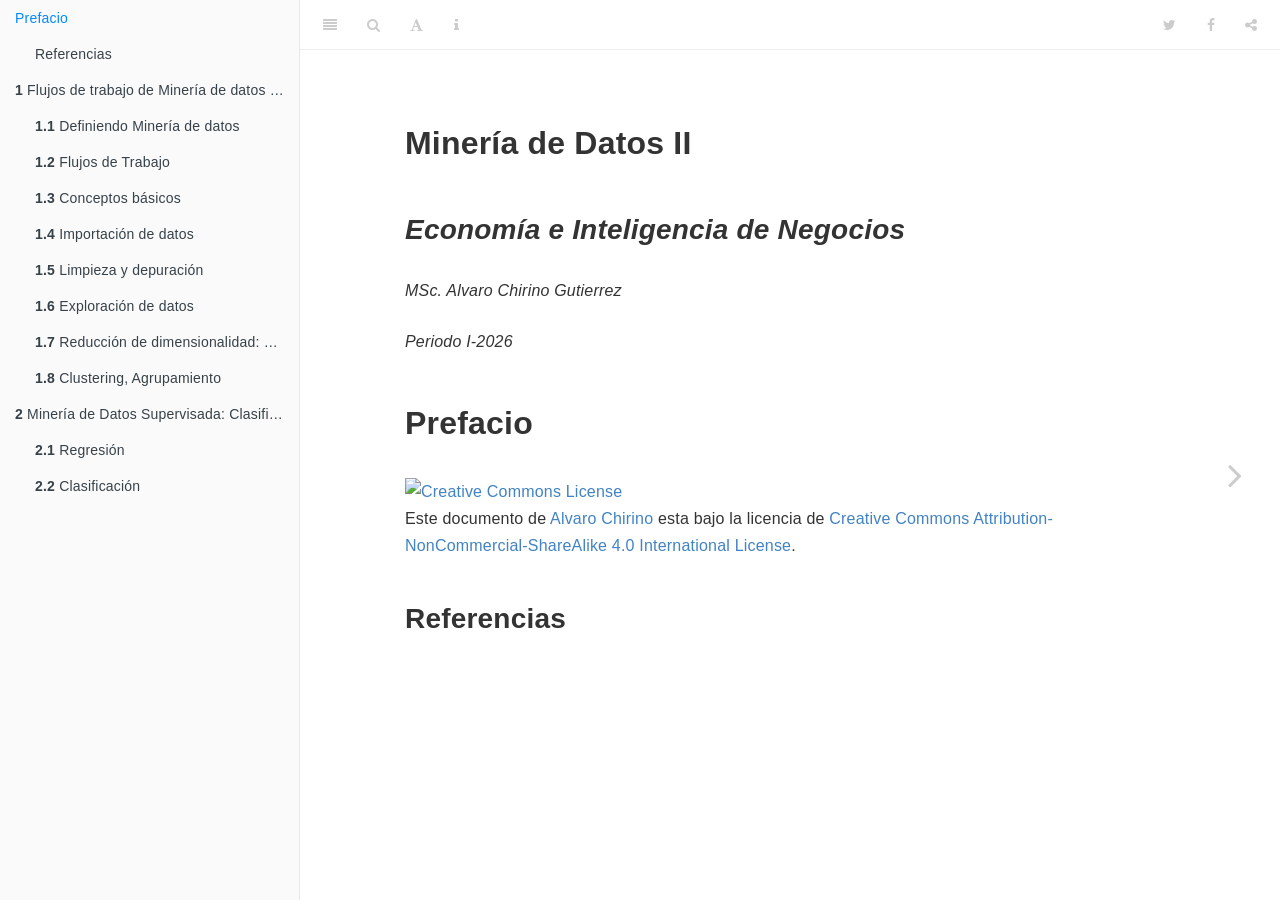
==== commit 6086e8a1: "clasificacion" ====
--- a/_book/index.html
+++ b/_book/index.html
@@ -147,6 +147,7 @@
 }
 </style>
 
+<link rel="stylesheet" href="style.css" type="text/css" />
 </head>
 
 <body>
@@ -209,6 +210,19 @@
 <li class="chapter" data-level="2.1.3" data-path="minería-de-datos-supervisada-clasificación-y-predicción.html"><a href="minería-de-datos-supervisada-clasificación-y-predicción.html#probit-y-logit"><i class="fa fa-check"></i><b>2.1.3</b> Probit y Logit</a></li>
 <li class="chapter" data-level="2.1.4" data-path="minería-de-datos-supervisada-clasificación-y-predicción.html"><a href="minería-de-datos-supervisada-clasificación-y-predicción.html#regresi%C3%B3n-cuant%C3%ADlica"><i class="fa fa-check"></i><b>2.1.4</b> Regresión Cuantílica</a></li>
 <li class="chapter" data-level="2.1.5" data-path="minería-de-datos-supervisada-clasificación-y-predicción.html"><a href="minería-de-datos-supervisada-clasificación-y-predicción.html#recomendaci%C3%B3n"><i class="fa fa-check"></i><b>2.1.5</b> Recomendación</a></li>
+</ul></li>
+<li class="chapter" data-level="2.2" data-path="minería-de-datos-supervisada-clasificación-y-predicción.html"><a href="minería-de-datos-supervisada-clasificación-y-predicción.html#clasificaci%C3%B3n"><i class="fa fa-check"></i><b>2.2</b> Clasificación</a>
+<ul>
+<li class="chapter" data-level="2.2.1" data-path="minería-de-datos-supervisada-clasificación-y-predicción.html"><a href="minería-de-datos-supervisada-clasificación-y-predicción.html#pasos-gen%C3%A9ricos"><i class="fa fa-check"></i><b>2.2.1</b> Pasos Genéricos</a></li>
+<li class="chapter" data-level="2.2.2" data-path="minería-de-datos-supervisada-clasificación-y-predicción.html"><a href="minería-de-datos-supervisada-clasificación-y-predicción.html#validaci%C3%B3n-y-muestreo-estrategias-contra-el-sesgo"><i class="fa fa-check"></i><b>2.2.2</b> Validación y Muestreo: Estrategias contra el Sesgo</a></li>
+<li class="chapter" data-level="2.2.3" data-path="minería-de-datos-supervisada-clasificación-y-predicción.html"><a href="minería-de-datos-supervisada-clasificación-y-predicción.html#taxonom%C3%ADa-de-m%C3%A9todos-de-clasificaci%C3%B3n"><i class="fa fa-check"></i><b>2.2.3</b> Taxonomía de Métodos de Clasificación</a></li>
+<li class="chapter" data-level="2.2.4" data-path="minería-de-datos-supervisada-clasificación-y-predicción.html"><a href="minería-de-datos-supervisada-clasificación-y-predicción.html#medidas-de-calidad-y-evaluaci%C3%B3n-del-desempe%C3%B1o"><i class="fa fa-check"></i><b>2.2.4</b> Medidas de Calidad y Evaluación del Desempeño</a></li>
+<li class="chapter" data-level="2.2.5" data-path="minería-de-datos-supervisada-clasificación-y-predicción.html"><a href="minería-de-datos-supervisada-clasificación-y-predicción.html#visualizaci%C3%B3n-del-desempe%C3%B1o-curva-roc-y-auc"><i class="fa fa-check"></i><b>2.2.5</b> Visualización del Desempeño: Curva ROC y AUC</a></li>
+<li class="chapter" data-level="2.2.6" data-path="minería-de-datos-supervisada-clasificación-y-predicción.html"><a href="minería-de-datos-supervisada-clasificación-y-predicción.html#regresi%C3%B3n-log%C3%ADstica-logit-probit"><i class="fa fa-check"></i><b>2.2.6</b> Regresión Logística (Logit) / Probit</a></li>
+<li class="chapter" data-level="2.2.7" data-path="minería-de-datos-supervisada-clasificación-y-predicción.html"><a href="minería-de-datos-supervisada-clasificación-y-predicción.html#naive-bayes"><i class="fa fa-check"></i><b>2.2.7</b> Naive Bayes</a></li>
+<li class="chapter" data-level="2.2.8" data-path="minería-de-datos-supervisada-clasificación-y-predicción.html"><a href="minería-de-datos-supervisada-clasificación-y-predicción.html#k-nearest-neighbors-knn"><i class="fa fa-check"></i><b>2.2.8</b> k-Nearest Neighbors (kNN)</a></li>
+<li class="chapter" data-level="2.2.9" data-path="minería-de-datos-supervisada-clasificación-y-predicción.html"><a href="minería-de-datos-supervisada-clasificación-y-predicción.html#%C3%A1rboles-de-decisi%C3%B3n-cart-c5.0"><i class="fa fa-check"></i><b>2.2.9</b> Árboles de Decisión (CART / C5.0)</a></li>
+<li class="chapter" data-level="2.2.10" data-path="minería-de-datos-supervisada-clasificación-y-predicción.html"><a href="minería-de-datos-supervisada-clasificación-y-predicción.html#redes-neuronales-artificiales-ann"><i class="fa fa-check"></i><b>2.2.10</b> Redes Neuronales Artificiales (ANN)</a></li>
 </ul></li>
 </ul></li>
 </ul>
--- a/_book/style.css
+++ b/_book/style.css
@@ -0,0 +1,36 @@
+/* Caja para Actividades / Tips */
+.rmdtip {
+  padding: 1.5em;
+  margin-top: 20px;
+  margin-bottom: 20px;
+  background: #fdf6e3; /* Fondo crema suave */
+  border-left: 6px solid #f39c12; /* Borde naranja/dorado */
+  border-radius: 5px;
+  color: #5c3d00;
+  position: relative;
+  box-shadow: 0 2px 5px rgba(0,0,0,0.1);
+}
+
+/* Título de la actividad dentro de la caja */
+.rmdtip strong:first-child {
+  display: block;
+  font-size: 1.2em;
+  margin-bottom: 10px;
+  color: #d35400;
+}
+
+/* Icono decorativo (opcional) */
+.rmdtip::before {
+  content: "💡";
+  position: absolute;
+  top: -15px;
+  left: -15px;
+  background: #f39c12;
+  width: 30px;
+  height: 30px;
+  border-radius: 50%;
+  text-align: center;
+  line-height: 30px;
+  font-size: 18px;
+  box-shadow: 0 2px 4px rgba(0,0,0,0.2);
+}
